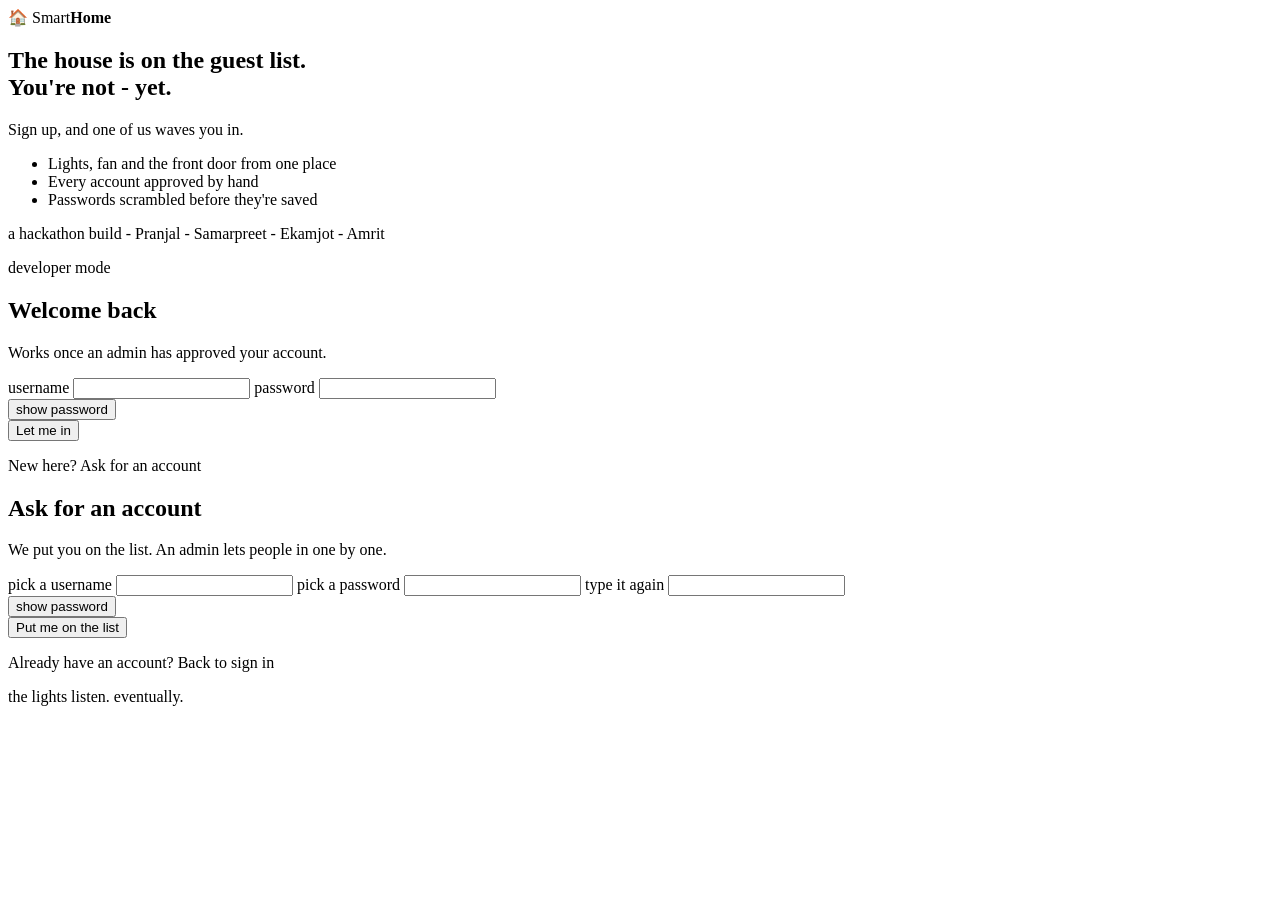
==== web/index.html @ 812719f2 "everything here" ====
<!DOCTYPE html>
<html lang="en">
<head>
  <meta charset="UTF-8">
  <meta name="viewport" content="width=device-width, initial-scale=1.0">
  <title>SmartHome - sign in</title>
  <link rel="stylesheet" href="/style.css">
</head>
<body class="auth">

  <main class="card">

    <aside class="brand-side">
      <div class="wordmark">🏠 <span>Smart<b>Home</b></span></div>
      <div class="pitch">
        <h2>The house is on the guest list.<br>You're not - yet.</h2>
        <p>Sign up, and one of us waves you in.</p>
        <ul class="points">
          <li>Lights, fan and the front door from one place</li>
          <li>Every account approved by hand</li>
          <li>Passwords scrambled before they're saved</li>
        </ul>
      </div>
      <p class="whisper">a hackathon build - Pranjal - Samarpreet - Ekamjot - Amrit</p>
    </aside>

    <section class="form-side">
      <span class="devbadge" id="devBadge"><span class="dot"></span> developer mode</span>

      <!-- LOGIN -->
      <div id="loginView">
        <h1>Welcome back</h1>
        <p class="sub" id="loginSub">Works once an admin has approved your account.</p>
        <form id="loginForm" autocomplete="off">
          <label for="loginUser">username</label>
          <input class="field" id="loginUser" type="text" required>
          <label for="loginPass">password</label>
          <input class="field" id="loginPass" type="password" required>
          <div class="row-end">
            <button type="button" class="tinybtn" data-toggle="loginPass">show password</button>
          </div>
          <button type="submit" class="btn-primary" id="loginBtn">Let me in</button>
        </form>
        <div class="note" id="loginNote"></div>
        <p class="swap">New here? <a class="link" id="toSignup">Ask for an account</a></p>
      </div>

      <!-- SIGN UP -->
      <div id="signupView" class="hidden">
        <h1 id="suTitle">Ask for an account</h1>
        <p class="sub" id="suSub">We put you on the list. An admin lets people in one by one.</p>
        <form id="signupForm" autocomplete="off">
          <label for="suUser">pick a username</label>
          <input class="field" id="suUser" type="text" required>
          <label for="suPass">pick a password</label>
          <input class="field" id="suPass" type="password" required>
          <label for="suPass2">type it again</label>
          <input class="field" id="suPass2" type="password" required>
          <div class="row-end">
            <button type="button" class="tinybtn" data-toggle="suPass">show password</button>
          </div>
          <button type="submit" class="btn-primary" id="suBtn">Put me on the list</button>
        </form>
        <div class="note" id="suNote"></div>
        <p class="swap">Already have an account? <a class="link" id="toLogin">Back to sign in</a></p>
      </div>

      <p class="footnote">the lights listen. eventually.</p>
    </section>

  </main>

  <script src="/auth.js"></script>
</body>
</html>
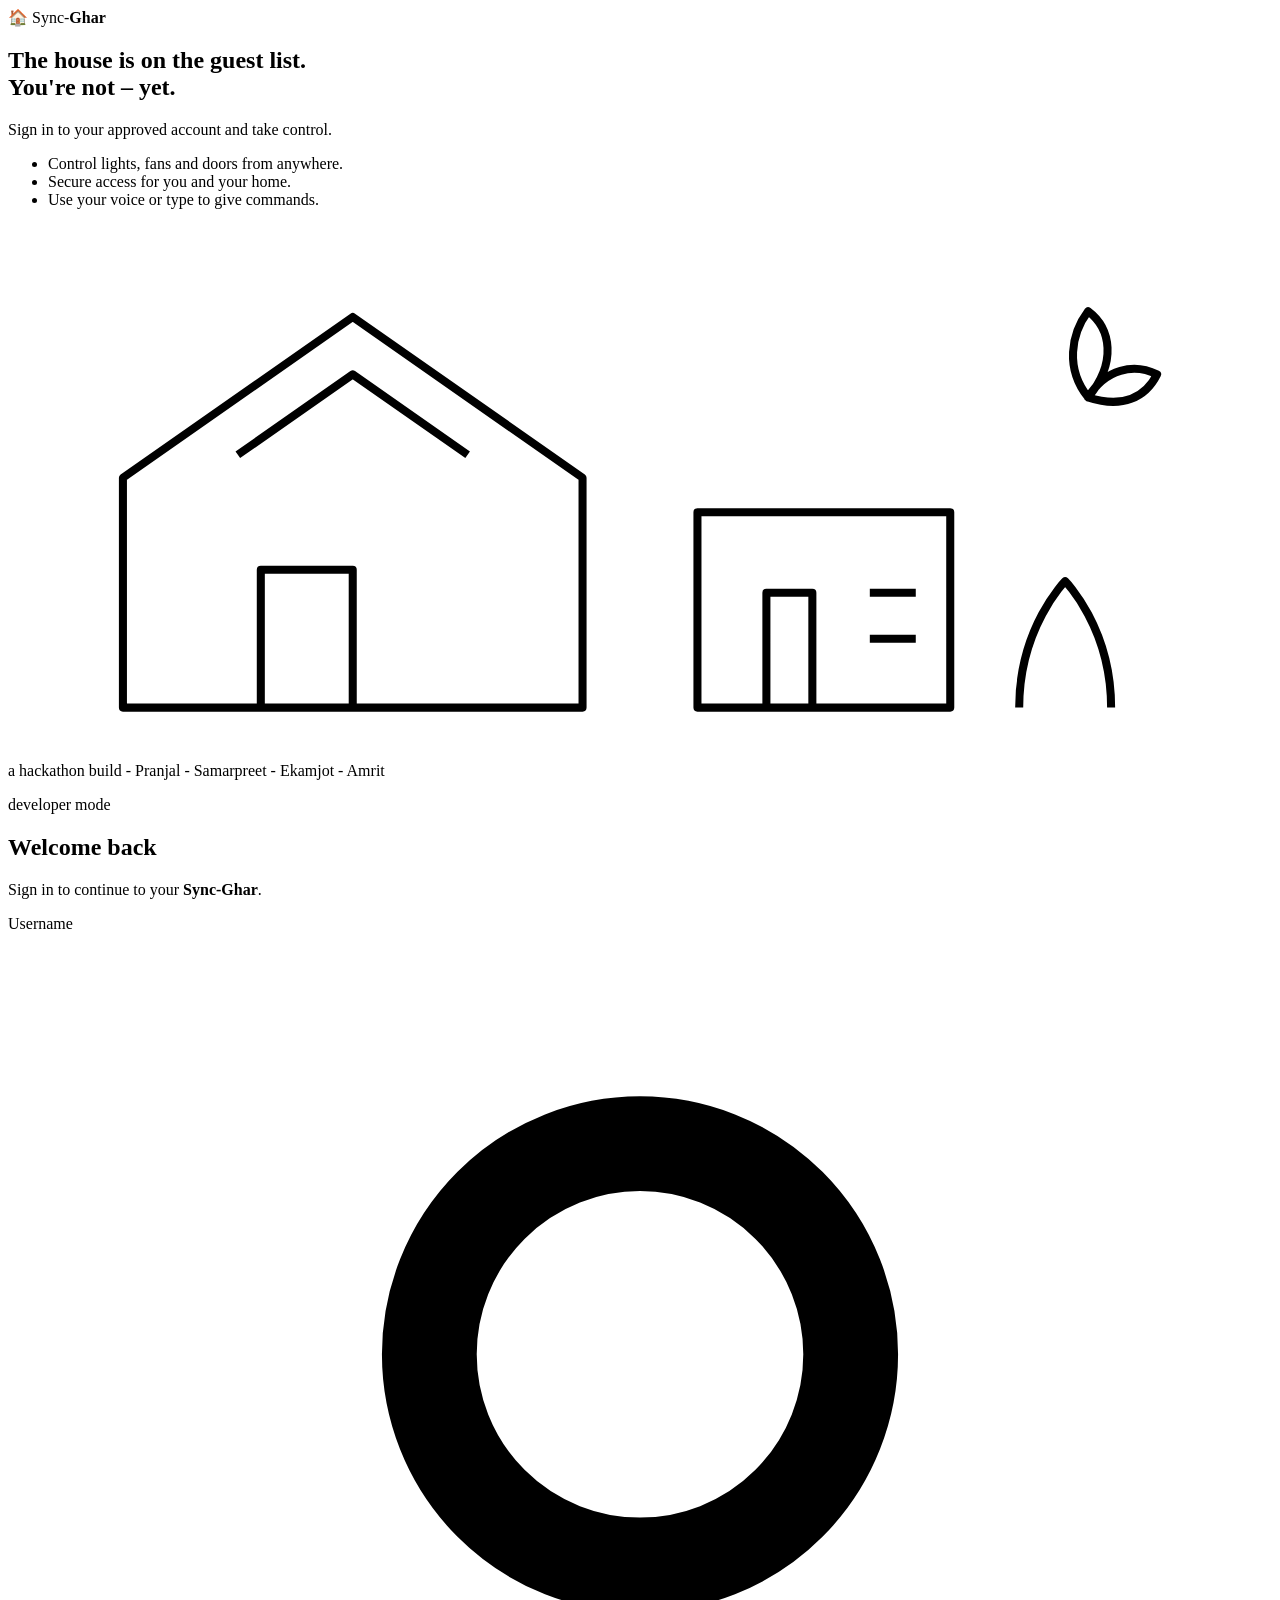
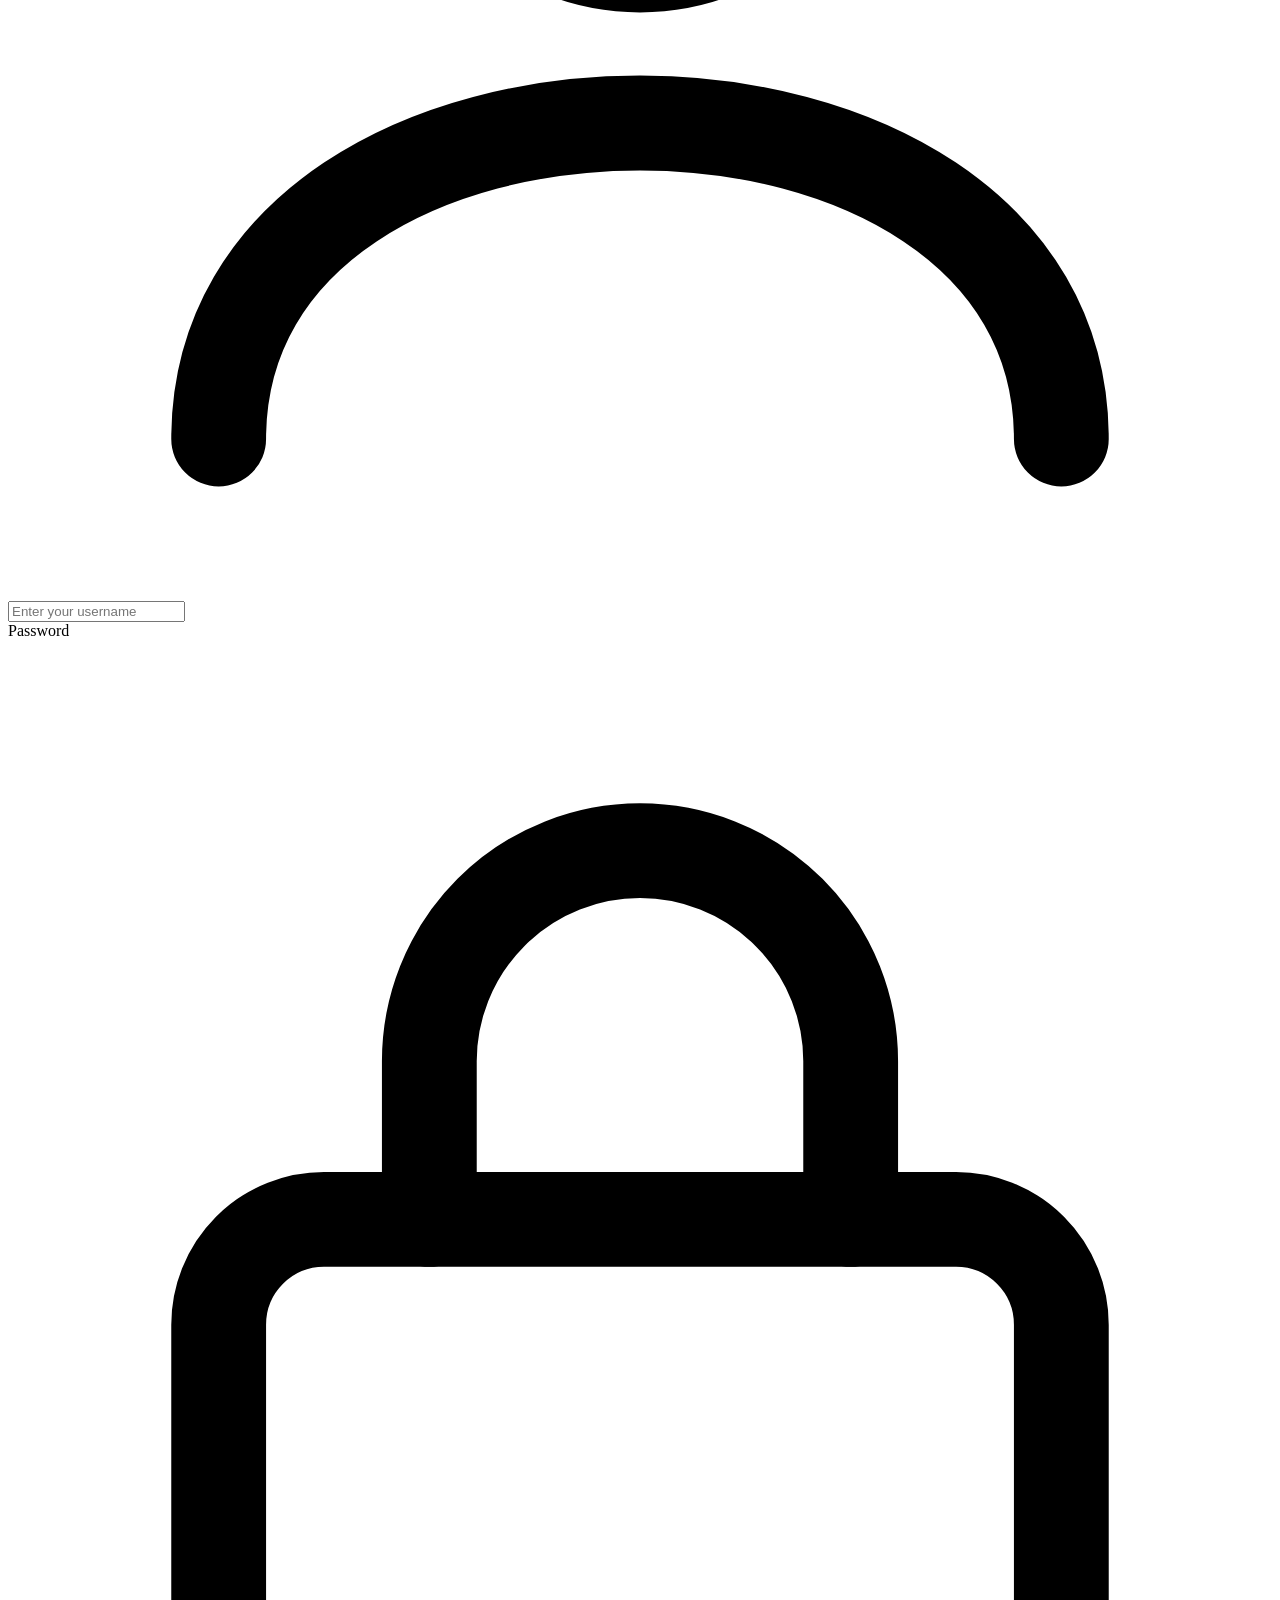
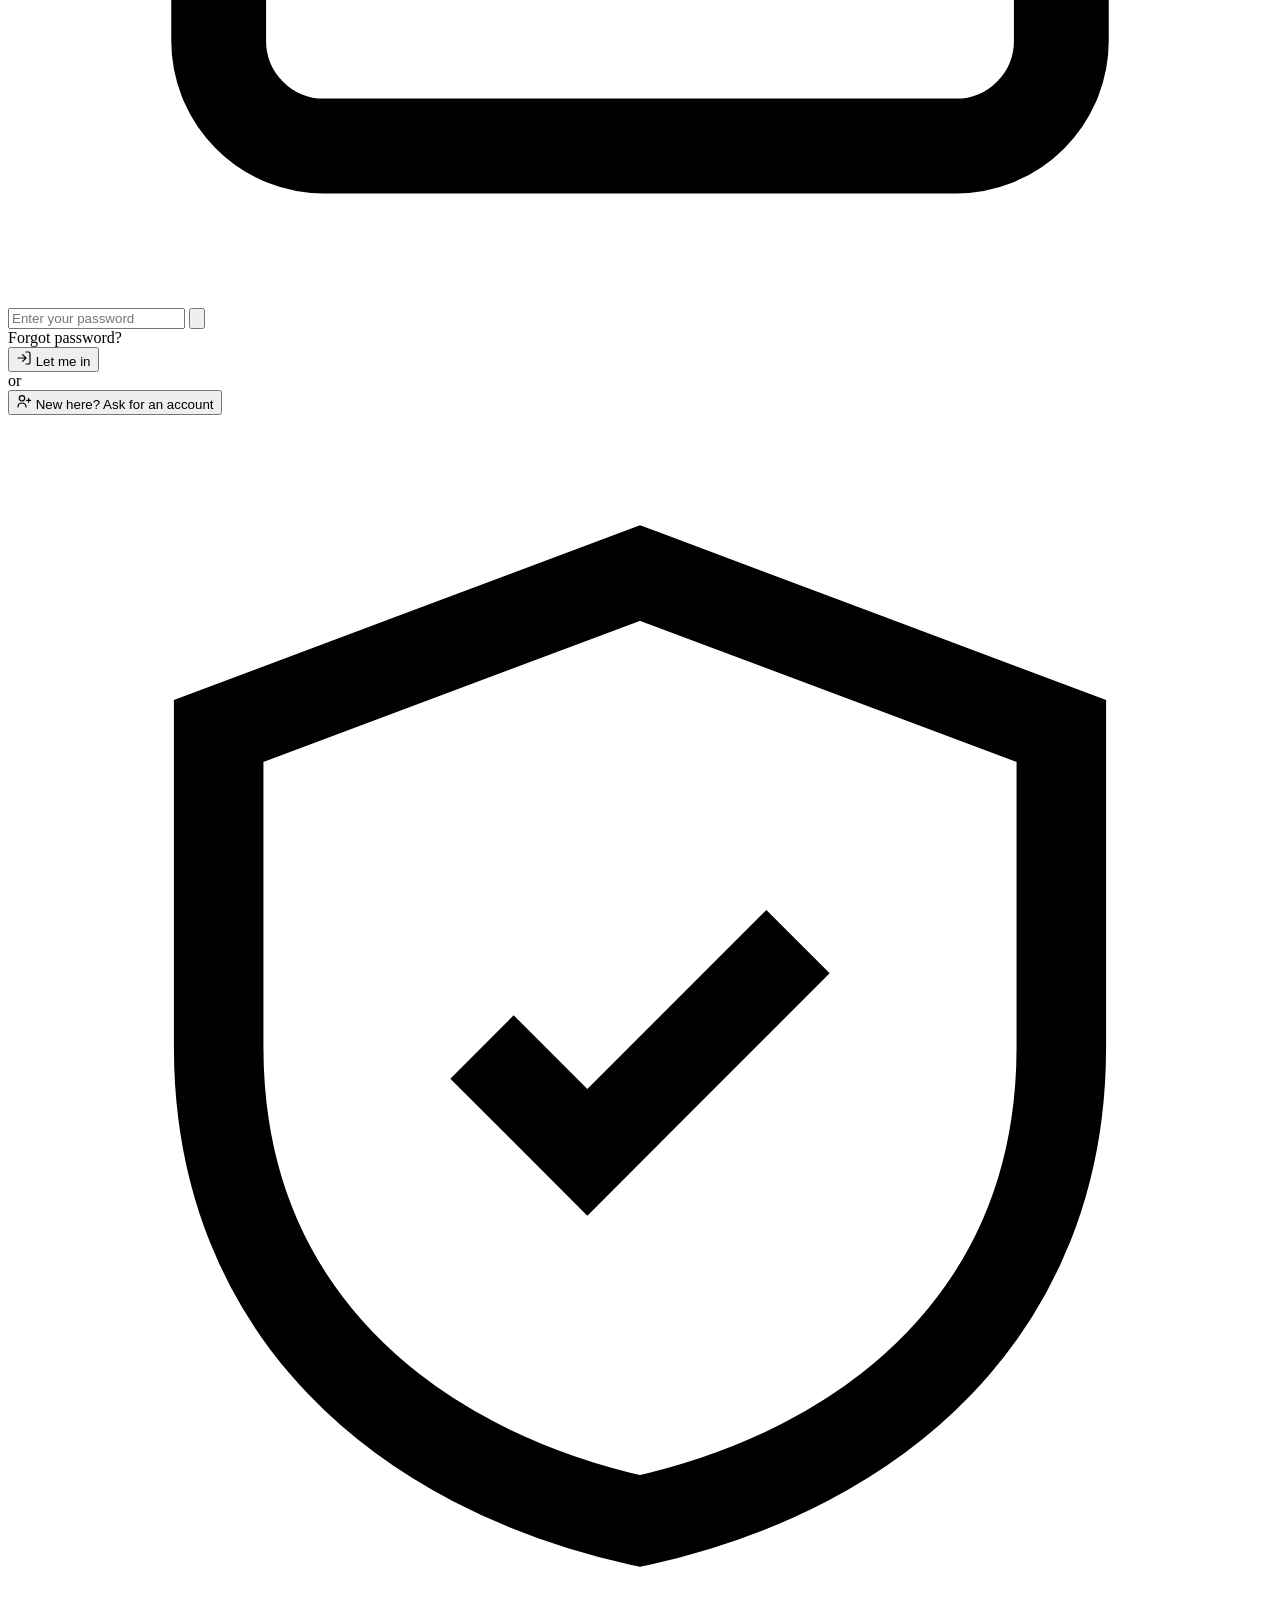
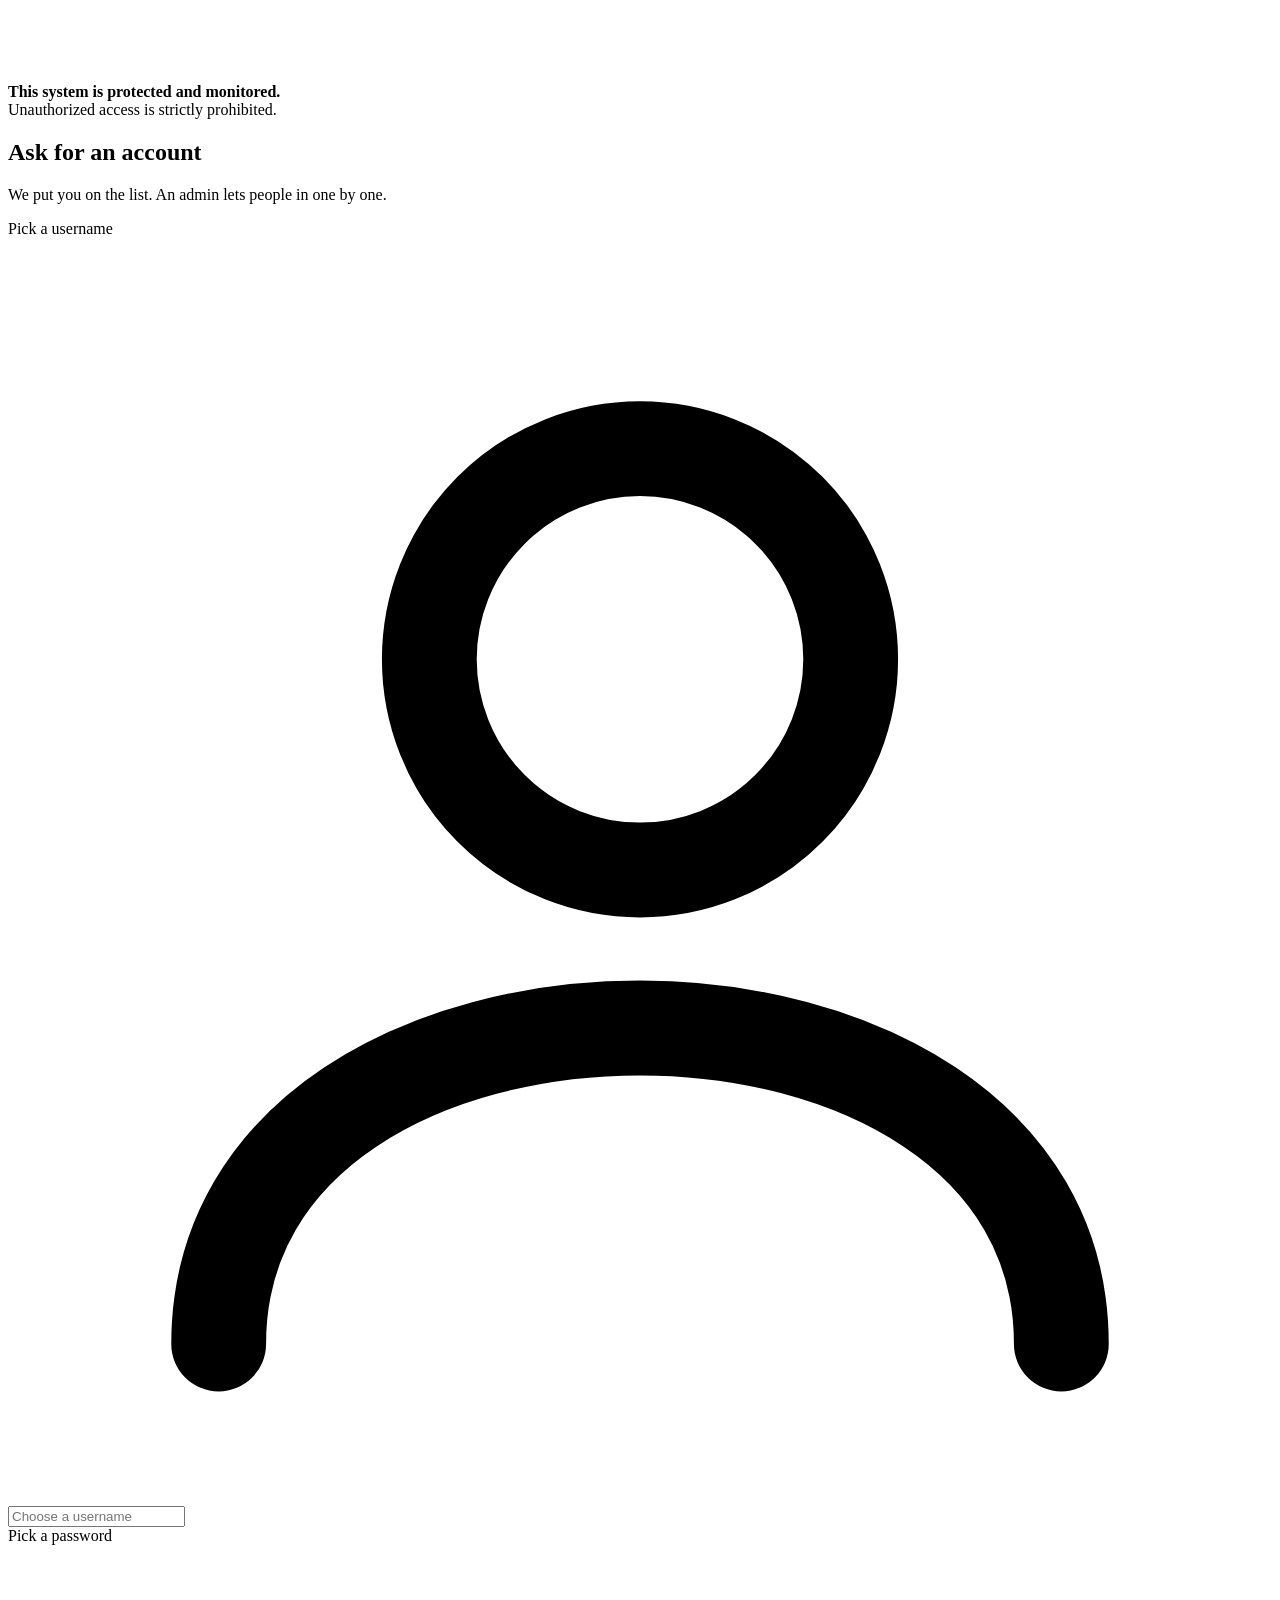
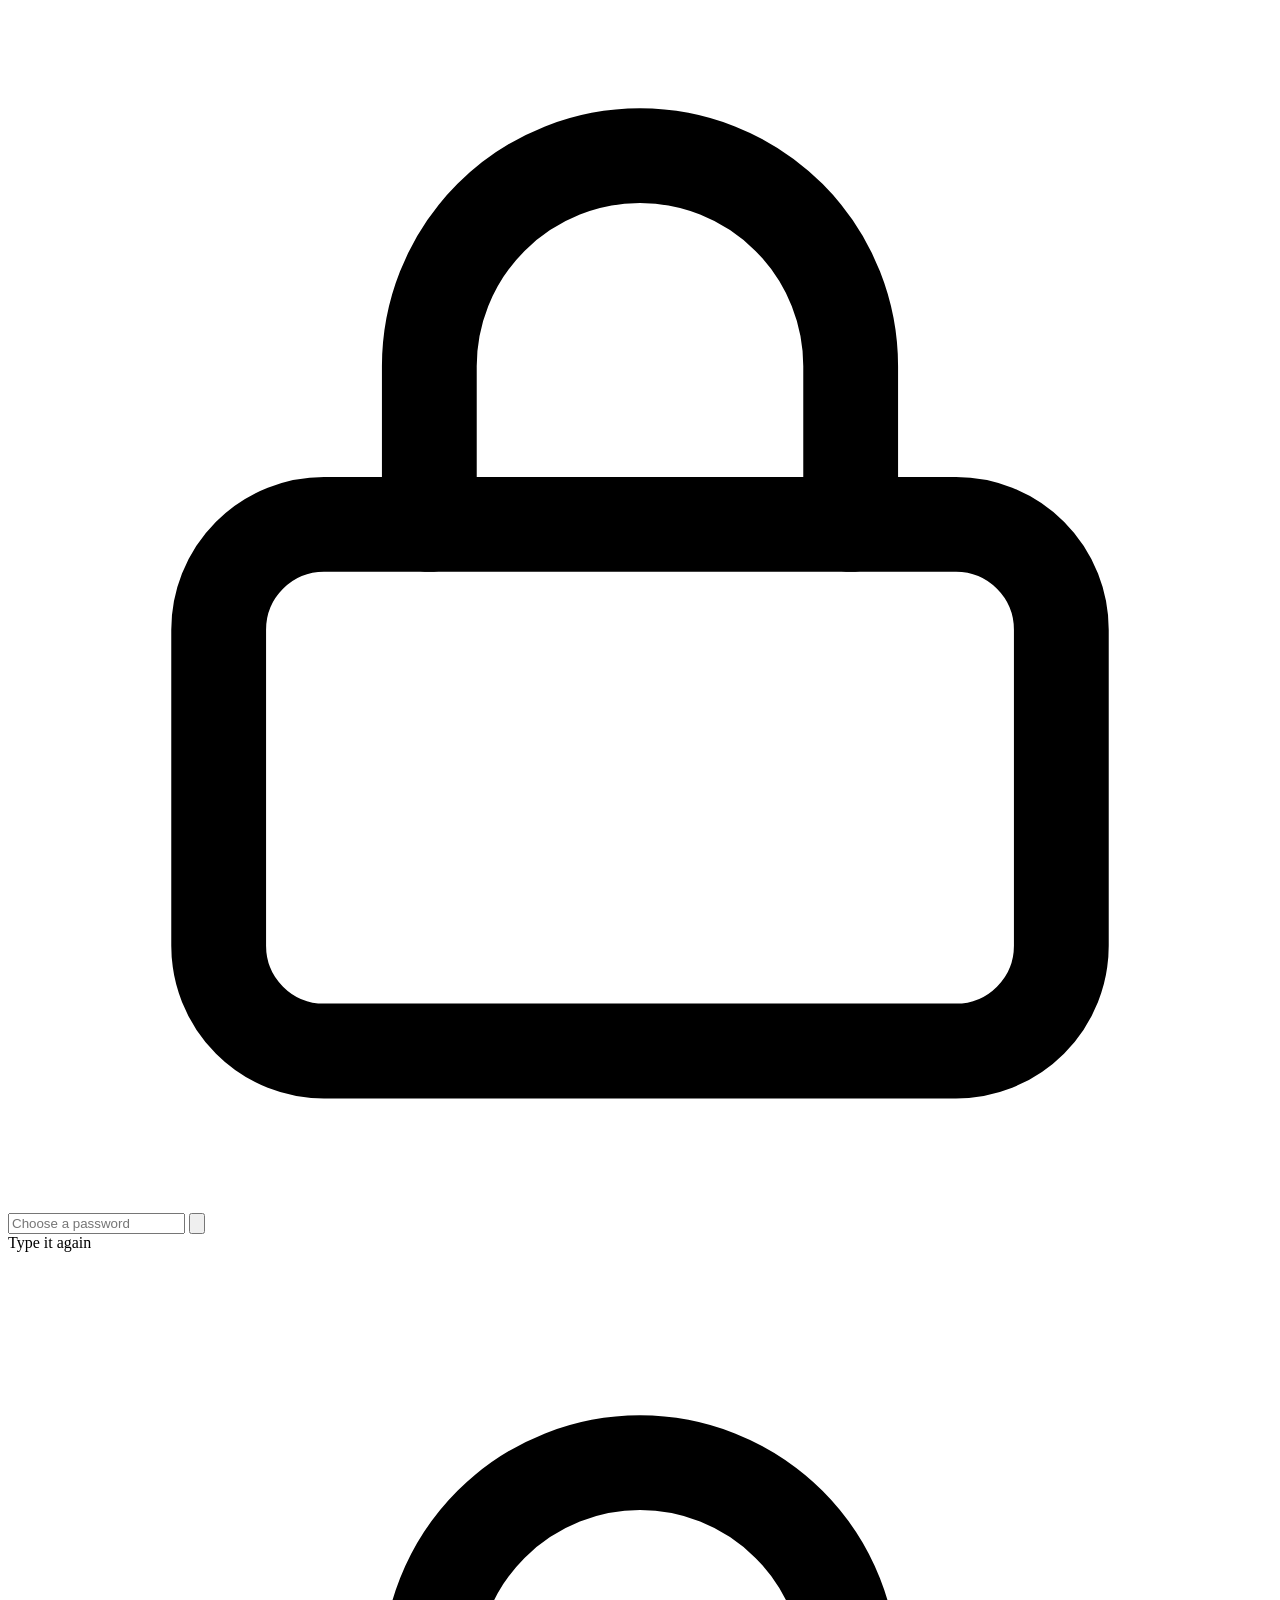
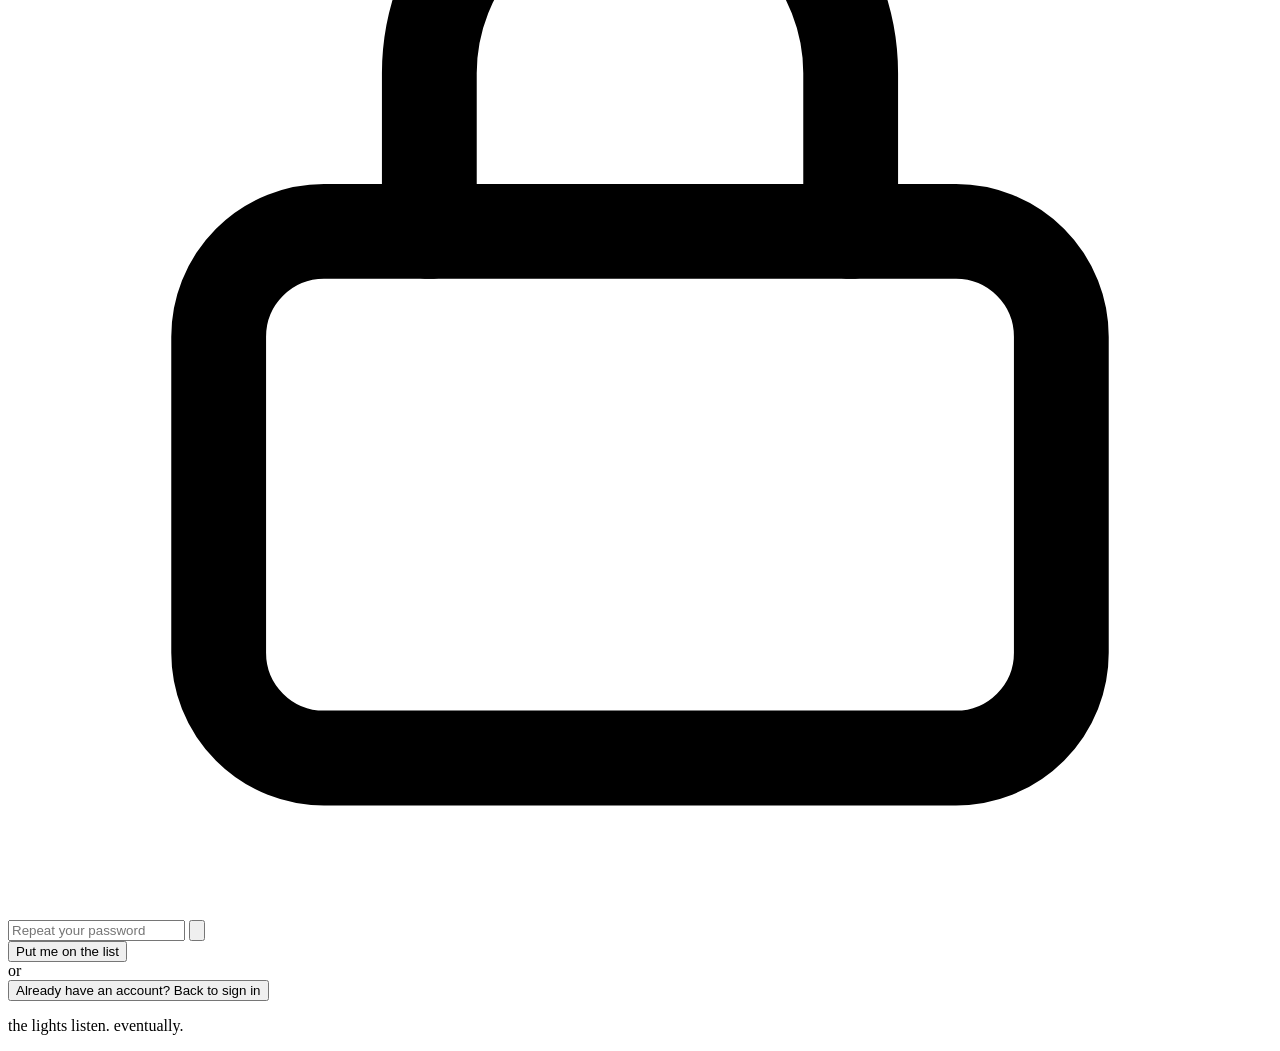
==== commit 094a5323: "everything" ====
--- a/web/index.html
+++ b/web/index.html
@@ -3,7 +3,7 @@
 <head>
   <meta charset="UTF-8">
   <meta name="viewport" content="width=device-width, initial-scale=1.0">
-  <title>SmartHome - sign in</title>
+  <title>Sync-Ghar - sign in</title>
   <link rel="stylesheet" href="/style.css">
 </head>
 <body class="auth">
@@ -11,16 +11,30 @@
   <main class="card">
 
     <aside class="brand-side">
-      <div class="wordmark">🏠 <span>Smart<b>Home</b></span></div>
+      <div class="pointers" id="pointers" aria-hidden="true"></div>
+      <div class="wordmark">🏠 <span>Sync-<b>Ghar</b></span></div>
+
       <div class="pitch">
-        <h2>The house is on the guest list.<br>You're not - yet.</h2>
-        <p>Sign up, and one of us waves you in.</p>
-        <ul class="points">
-          <li>Lights, fan and the front door from one place</li>
-          <li>Every account approved by hand</li>
-          <li>Passwords scrambled before they're saved</li>
-        </ul>
+        <h2>The house is on the guest list.<br>You're not &ndash; yet.</h2>
+        <p>Sign in to your approved account and take control.</p>
       </div>
+
+      <ul class="points">
+        <li>Control lights, fans and doors from anywhere.</li>
+        <li>Secure access for you and your home.</li>
+        <li>Use your voice or type to give commands.</li>
+      </ul>
+
+      <div class="house-line" aria-hidden="true">
+        <svg viewBox="0 0 220 90" fill="none" stroke="currentColor" stroke-width="1.4" stroke-linejoin="round">
+          <path d="M20 84V44L60 16l40 28v40z"/>
+          <path d="M44 84V60h16v24M40 40l20-14 20 14"/>
+          <path d="M120 84V50h44v34zM132 84V64h8v20M150 64h8M150 72h8"/>
+          <path d="M176 84c0-14 8-22 8-22s8 8 8 22"/>
+          <path d="M188 30c6 2 10 0 12-4-4-2-9-1-12 4zM188 30c-4-5-3-11 0-15 4 3 5 9 0 15z"/>
+        </svg>
+      </div>
+
       <p class="whisper">a hackathon build - Pranjal - Samarpreet - Ekamjot - Amrit</p>
     </aside>
 
@@ -30,19 +44,41 @@
       <!-- LOGIN -->
       <div id="loginView">
         <h1>Welcome back</h1>
-        <p class="sub" id="loginSub">Works once an admin has approved your account.</p>
+        <p class="sub" id="loginSub">Sign in to continue to your <b>Sync-Ghar</b>.</p>
         <form id="loginForm" autocomplete="off">
-          <label for="loginUser">username</label>
-          <input class="field" id="loginUser" type="text" required>
-          <label for="loginPass">password</label>
-          <input class="field" id="loginPass" type="password" required>
-          <div class="row-end">
-            <button type="button" class="tinybtn" data-toggle="loginPass">show password</button>
+          <label for="loginUser">Username</label>
+          <div class="input-wrap">
+            <svg class="ic" viewBox="0 0 24 24" fill="none" stroke="currentColor" stroke-width="1.8" stroke-linecap="round"><circle cx="12" cy="8" r="4"/><path d="M4 21c0-4 4-6 8-6s8 2 8 6"/></svg>
+            <input class="field" id="loginUser" type="text" required placeholder="Enter your username">
           </div>
-          <button type="submit" class="btn-primary" id="loginBtn">Let me in</button>
+
+          <label for="loginPass">Password</label>
+          <div class="input-wrap">
+            <svg class="ic" viewBox="0 0 24 24" fill="none" stroke="currentColor" stroke-width="1.8" stroke-linecap="round"><rect x="4" y="11" width="16" height="10" rx="2"/><path d="M8 11V8a4 4 0 0 1 8 0v3"/></svg>
+            <input class="field" id="loginPass" type="password" required placeholder="Enter your password">
+            <button type="button" class="eye" data-toggle="loginPass" aria-label="Show password">
+              <svg viewBox="0 0 24 24" fill="none" stroke="currentColor" stroke-width="1.8" stroke-linecap="round"><path d="M2 12s4-7 10-7 10 7 10 7-4 7-10 7-10-7-10-7Z"/><circle cx="12" cy="12" r="3"/></svg>
+            </button>
+          </div>
+          <div class="row-end"><a class="link" id="forgot">Forgot password?</a></div>
+
+          <button type="submit" class="btn-primary submit" id="loginBtn">
+            <svg viewBox="0 0 24 24" width="16" height="16" fill="none" stroke="currentColor" stroke-width="1.8" stroke-linecap="round"><path d="M15 3h4a2 2 0 0 1 2 2v14a2 2 0 0 1-2 2h-4M10 17l5-5-5-5M15 12H3"/></svg>
+            <span id="loginBtnLabel">Let me in</span>
+          </button>
         </form>
         <div class="note" id="loginNote"></div>
-        <p class="swap">New here? <a class="link" id="toSignup">Ask for an account</a></p>
+
+        <div class="or-line">or</div>
+        <button type="button" class="btn-outline" id="toSignup">
+          <svg viewBox="0 0 24 24" width="16" height="16" fill="none" stroke="currentColor" stroke-width="1.8" stroke-linecap="round"><circle cx="9" cy="8" r="4"/><path d="M3 21c0-4 3-6 6-6s6 2 6 6M19 8v6M22 11h-6"/></svg>
+          New here? Ask for an account
+        </button>
+
+        <div class="guard">
+          <svg viewBox="0 0 24 24" fill="none" stroke="currentColor" stroke-width="1.7"><path d="M12 3l8 3v6c0 5-3.5 8-8 9-4.5-1-8-4-8-9V6z"/><path d="M9 12l2 2 4-4"/></svg>
+          <span><b>This system is protected and monitored.</b><br>Unauthorized access is strictly prohibited.</span>
+        </div>
       </div>
 
       <!-- SIGN UP -->
@@ -50,19 +86,40 @@
         <h1 id="suTitle">Ask for an account</h1>
         <p class="sub" id="suSub">We put you on the list. An admin lets people in one by one.</p>
         <form id="signupForm" autocomplete="off">
-          <label for="suUser">pick a username</label>
-          <input class="field" id="suUser" type="text" required>
-          <label for="suPass">pick a password</label>
-          <input class="field" id="suPass" type="password" required>
-          <label for="suPass2">type it again</label>
-          <input class="field" id="suPass2" type="password" required>
-          <div class="row-end">
-            <button type="button" class="tinybtn" data-toggle="suPass">show password</button>
+          <label for="suUser">Pick a username</label>
+          <div class="input-wrap">
+            <svg class="ic" viewBox="0 0 24 24" fill="none" stroke="currentColor" stroke-width="1.8" stroke-linecap="round"><circle cx="12" cy="8" r="4"/><path d="M4 21c0-4 4-6 8-6s8 2 8 6"/></svg>
+            <input class="field" id="suUser" type="text" required placeholder="Choose a username">
           </div>
-          <button type="submit" class="btn-primary" id="suBtn">Put me on the list</button>
+
+          <label for="suPass">Pick a password</label>
+          <div class="input-wrap">
+            <svg class="ic" viewBox="0 0 24 24" fill="none" stroke="currentColor" stroke-width="1.8" stroke-linecap="round"><rect x="4" y="11" width="16" height="10" rx="2"/><path d="M8 11V8a4 4 0 0 1 8 0v3"/></svg>
+            <input class="field" id="suPass" type="password" required placeholder="Choose a password">
+            <button type="button" class="eye" data-toggle="suPass" aria-label="Show password">
+              <svg viewBox="0 0 24 24" fill="none" stroke="currentColor" stroke-width="1.8" stroke-linecap="round"><path d="M2 12s4-7 10-7 10 7 10 7-4 7-10 7-10-7-10-7Z"/><circle cx="12" cy="12" r="3"/></svg>
+            </button>
+          </div>
+          <div class="pw-meter" id="pwMeter" hidden>
+            <div class="pw-track"><span id="pwFill"></span></div>
+            <span class="pw-word" id="pwWord">weak</span>
+          </div>
+
+          <label for="suPass2">Type it again</label>
+          <div class="input-wrap">
+            <svg class="ic" viewBox="0 0 24 24" fill="none" stroke="currentColor" stroke-width="1.8" stroke-linecap="round"><rect x="4" y="11" width="16" height="10" rx="2"/><path d="M8 11V8a4 4 0 0 1 8 0v3"/></svg>
+            <input class="field" id="suPass2" type="password" required placeholder="Repeat your password">
+            <button type="button" class="eye" data-toggle="suPass2" aria-label="Show password">
+              <svg viewBox="0 0 24 24" fill="none" stroke="currentColor" stroke-width="1.8" stroke-linecap="round"><path d="M2 12s4-7 10-7 10 7 10 7-4 7-10 7-10-7-10-7Z"/><circle cx="12" cy="12" r="3"/></svg>
+            </button>
+          </div>
+
+          <button type="submit" class="btn-primary submit" id="suBtn">Put me on the list</button>
         </form>
         <div class="note" id="suNote"></div>
-        <p class="swap">Already have an account? <a class="link" id="toLogin">Back to sign in</a></p>
+
+        <div class="or-line">or</div>
+        <button type="button" class="btn-outline" id="toLogin">Already have an account? Back to sign in</button>
       </div>
 
       <p class="footnote">the lights listen. eventually.</p>
